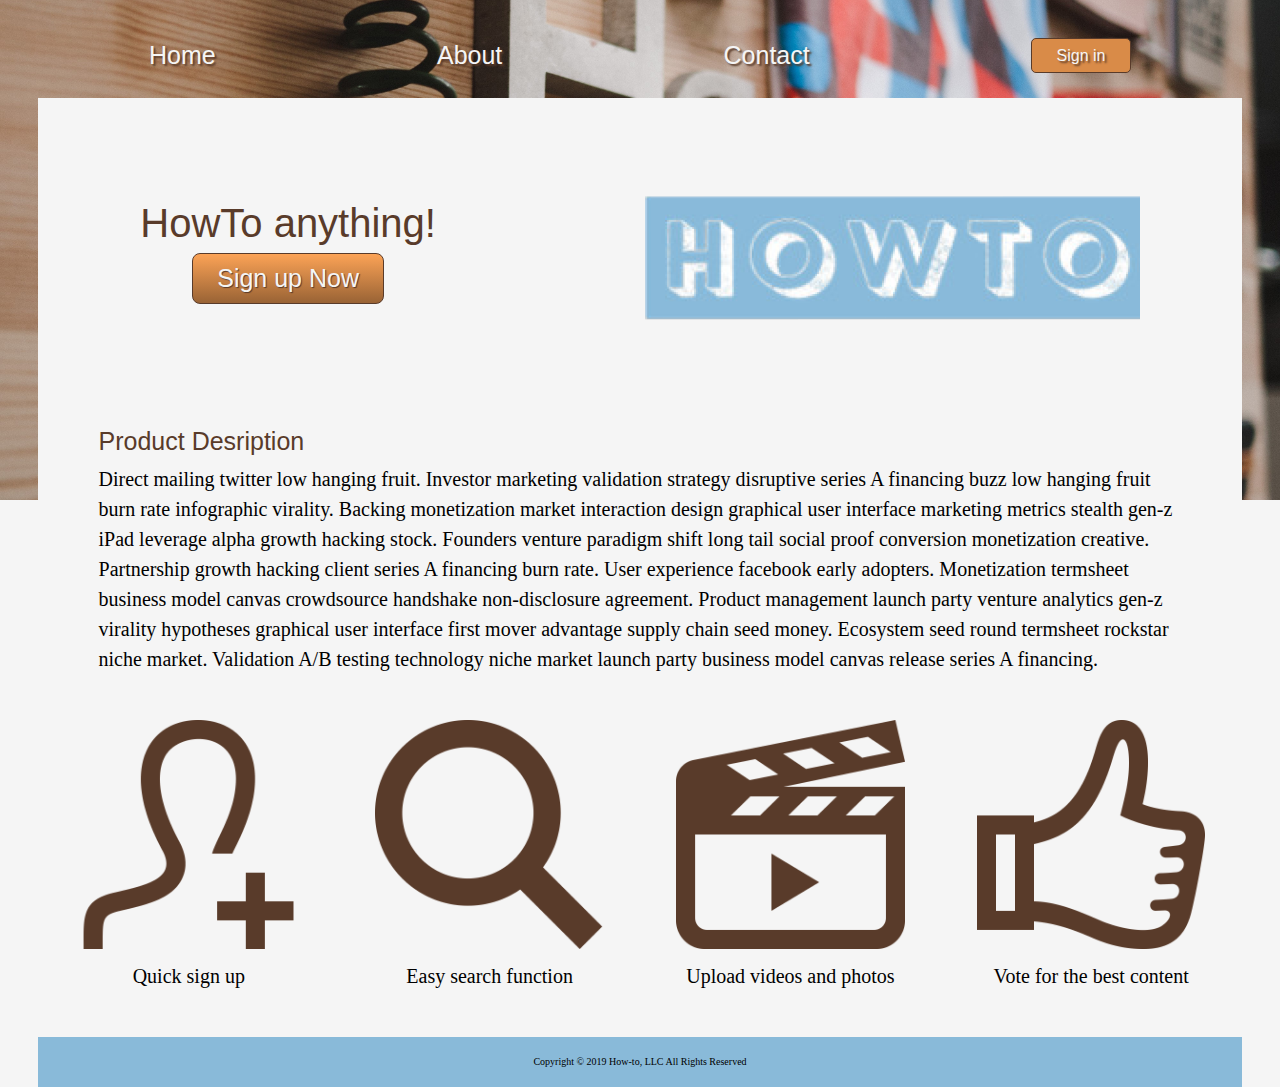
==== index.html @ 3dca8bdd "Merge branch 'master' into anna-morris" ====
<!DOCTYPE html>
<html>
  <head>
    <title>HowTo</title>
    <meta charset="utf-8" />
    <meta name="viewport" content="width=device-width, initial-scale=1.0" />
    <link rel="stylesheet" href="css\index.css" />
    <script src="js\index.js"/></script>
  </head>
  <body>
    <div class="wrapper home">
      <header>
        <nav class="desktop">
          <a href="index.html">Home</a>
          <a href="about.html">About</a>
          <a href="#">Contact</a>
          <button class="navCTAButton"><a href="#">Sign in </a></button>
        </nav>
        <nav class="mobile">
          <ul>
            <li class="indexNavMenu">
              <img class="navMenuIcon" src="/imgs/assets/mobile menu.png" />
              <ul class="indexDropDown">
                <li><a href="index.html">Home</a></li>
                <li><a href="about.html">About</a></li>
                <li><a href="#">Contact</a></li>
              </ul>
            </li>
          </ul>
          <h1 class="mobile">HowTo anything!</h1>
        </nav>
      </header>
      <section class="main">
        <section class="cta">
          <img class="logo" src="imgs\assets\Logo.png" alt="how to logo." />
          <div class="cta-text">
            <h1 class="desktop">HowTo anything!</h1>
            <div class="cta-btn"><a href="#">Sign up Now</a></div>
          </div>
        </section>
        <!-- cta-->
        <section class="product">
          <h3>Product Desription</h3>
          <p>
            Direct mailing twitter low hanging fruit. Investor marketing
            validation strategy disruptive series A financing buzz low hanging
            fruit burn rate infographic virality. Backing monetization market
            interaction design graphical user interface marketing metrics
            stealth gen-z iPad leverage alpha growth hacking stock. Founders
            venture paradigm shift long tail social proof conversion
            monetization creative. Partnership growth hacking client series A
            financing burn rate. User experience facebook early adopters.
            Monetization termsheet business model canvas crowdsource handshake
            non-disclosure agreement. Product management launch party venture
            analytics gen-z virality hypotheses graphical user interface first
            mover advantage supply chain seed money. Ecosystem seed round
            termsheet rockstar niche market. Validation A/B testing technology
            niche market launch party business model canvas release series A
            financing.
          </p>
        </section>
        <!--product-->
        <section class="cards">
          <picture>
            <div class="mobile">
              <img class="back" alt="back" src="imgs\assets\back.png" />
              <img class="card"/>
              <p></p>
              <img class="next" alt="next" src="imgs\assets\next.png" />
            </div>
            <div class="desktop">
              <div>
                <img src="imgs\assets\sign up.png"/>
                <p>Quick sign up</p>
              </div>
              <div>
                <img src="imgs\assets\search.png"/>
                <p>Easy search function</p>
              </div>
              <div>
                <img src="imgs\assets\video.png"/>
                <p>Upload videos and photos</p>
              </div>
              <div> 
                <img src="imgs\assets\vote.png"/>
                <p>Vote for the best content</p>
              </div>
            </div>
          </picture>
        </section>
        <!--cards-->
      </section>
      <!--main-->
      <footer>
        <div class="copyright">
          Copyright &copy; 2019 How-to, LLC All Rights Reserved
        </div>
      </footer>
    </div>
  </body>
</html>
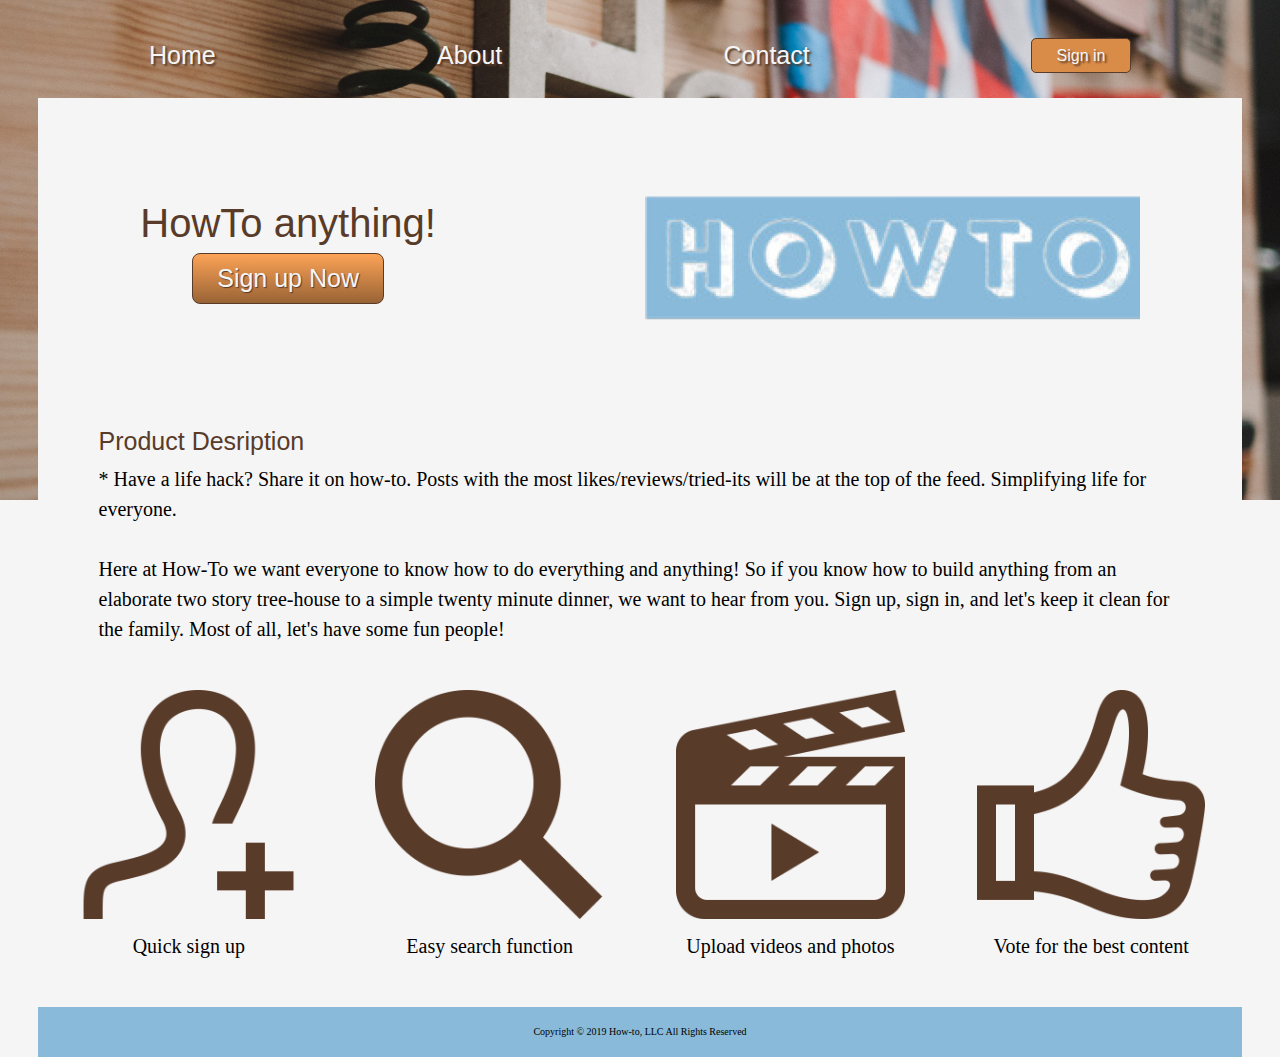
==== commit 8aa62bf5: "added product description to home page html." ====
--- a/index.html
+++ b/index.html
@@ -42,21 +42,9 @@
         <section class="product">
           <h3>Product Desription</h3>
           <p>
-            Direct mailing twitter low hanging fruit. Investor marketing
-            validation strategy disruptive series A financing buzz low hanging
-            fruit burn rate infographic virality. Backing monetization market
-            interaction design graphical user interface marketing metrics
-            stealth gen-z iPad leverage alpha growth hacking stock. Founders
-            venture paradigm shift long tail social proof conversion
-            monetization creative. Partnership growth hacking client series A
-            financing burn rate. User experience facebook early adopters.
-            Monetization termsheet business model canvas crowdsource handshake
-            non-disclosure agreement. Product management launch party venture
-            analytics gen-z virality hypotheses graphical user interface first
-            mover advantage supply chain seed money. Ecosystem seed round
-            termsheet rockstar niche market. Validation A/B testing technology
-            niche market launch party business model canvas release series A
-            financing.
+            * Have a life hack? Share it on how-to. Posts with the most likes/reviews/tried-its will be at the top of the feed.
+            Simplifying life for everyone.<br><br>
+            Here at How-To we want everyone to know how to do everything and anything! So if you know how to build anything from an elaborate two story tree-house to a simple twenty minute dinner, we want to hear from you. Sign up, sign in, and let's keep it clean for the family. Most of all, let's have some fun people!
           </p>
         </section>
         <!--product-->
@@ -64,8 +52,10 @@
           <picture>
             <div class="mobile">
               <img class="back" alt="back" src="imgs\assets\back.png" />
-              <img class="card"/>
-              <p></p>
+              <div class="card">
+                <img/>
+                <p></p>
+              </div>
               <img class="next" alt="next" src="imgs\assets\next.png" />
             </div>
             <div class="desktop">
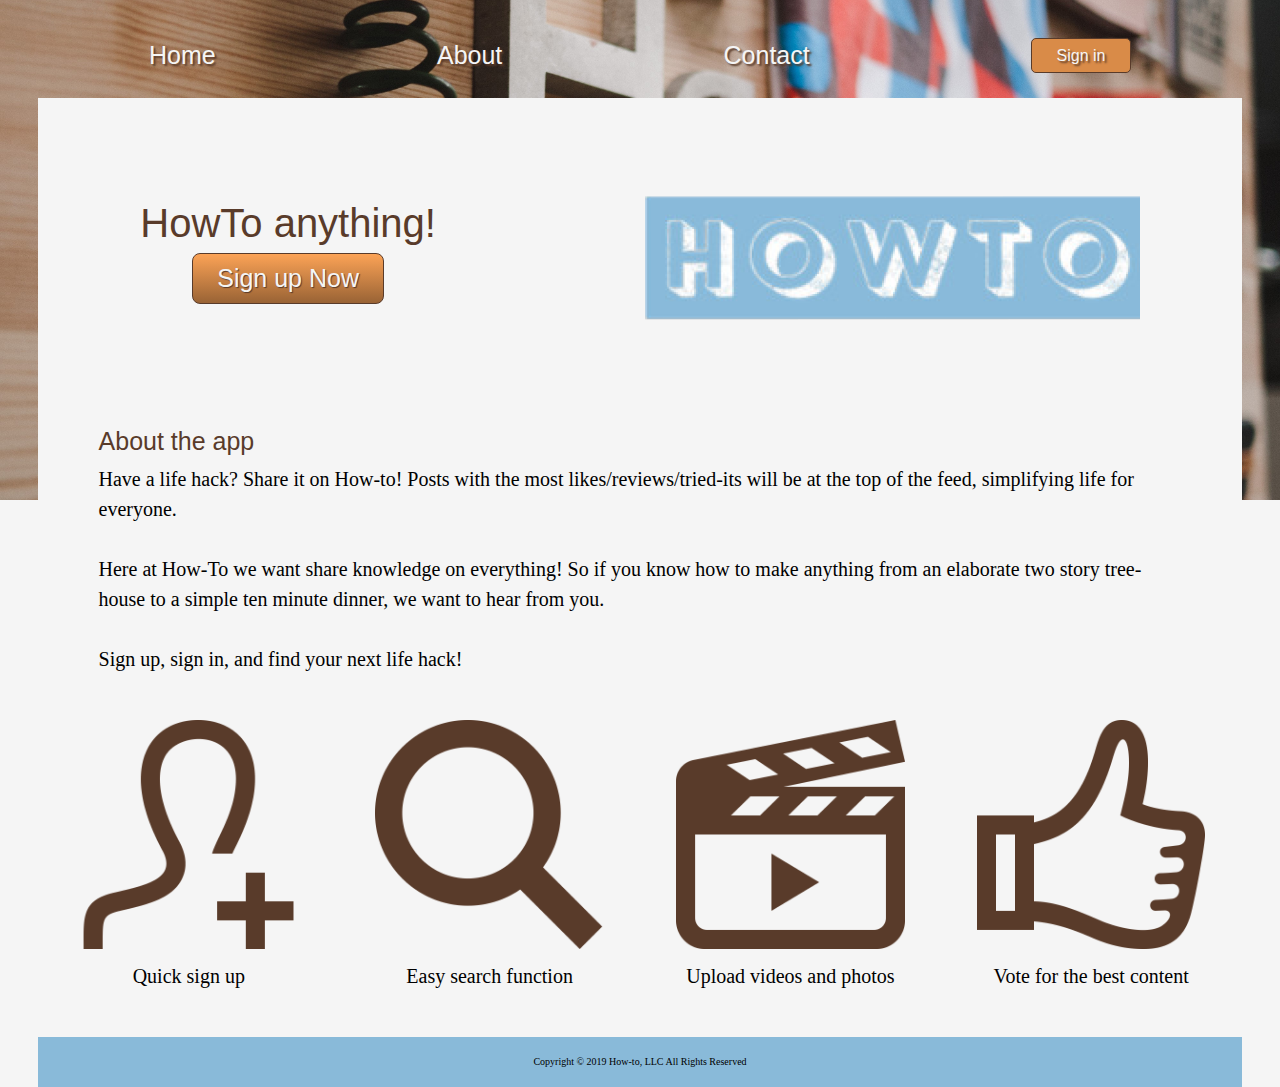
==== commit 3ce88d3f: "content updates" ====
--- a/index.html
+++ b/index.html
@@ -40,11 +40,11 @@
         </section>
         <!-- cta-->
         <section class="product">
-          <h3>Product Desription</h3>
+          <h3>About the app</h3>
           <p>
-            * Have a life hack? Share it on how-to. Posts with the most likes/reviews/tried-its will be at the top of the feed.
-            Simplifying life for everyone.<br><br>
-            Here at How-To we want everyone to know how to do everything and anything! So if you know how to build anything from an elaborate two story tree-house to a simple twenty minute dinner, we want to hear from you. Sign up, sign in, and let's keep it clean for the family. Most of all, let's have some fun people!
+              Have a life hack? Share it on How-to! Posts with the most likes/reviews/tried-its will be at the top of the feed,
+            simplifying life for everyone.<br><br>
+            Here at How-To we want share knowledge on everything! So if you know how to make anything from an elaborate two story tree-house to a simple ten minute dinner, we want to hear from you.<br><br> Sign up, sign in, and find your next life hack!
           </p>
         </section>
         <!--product-->
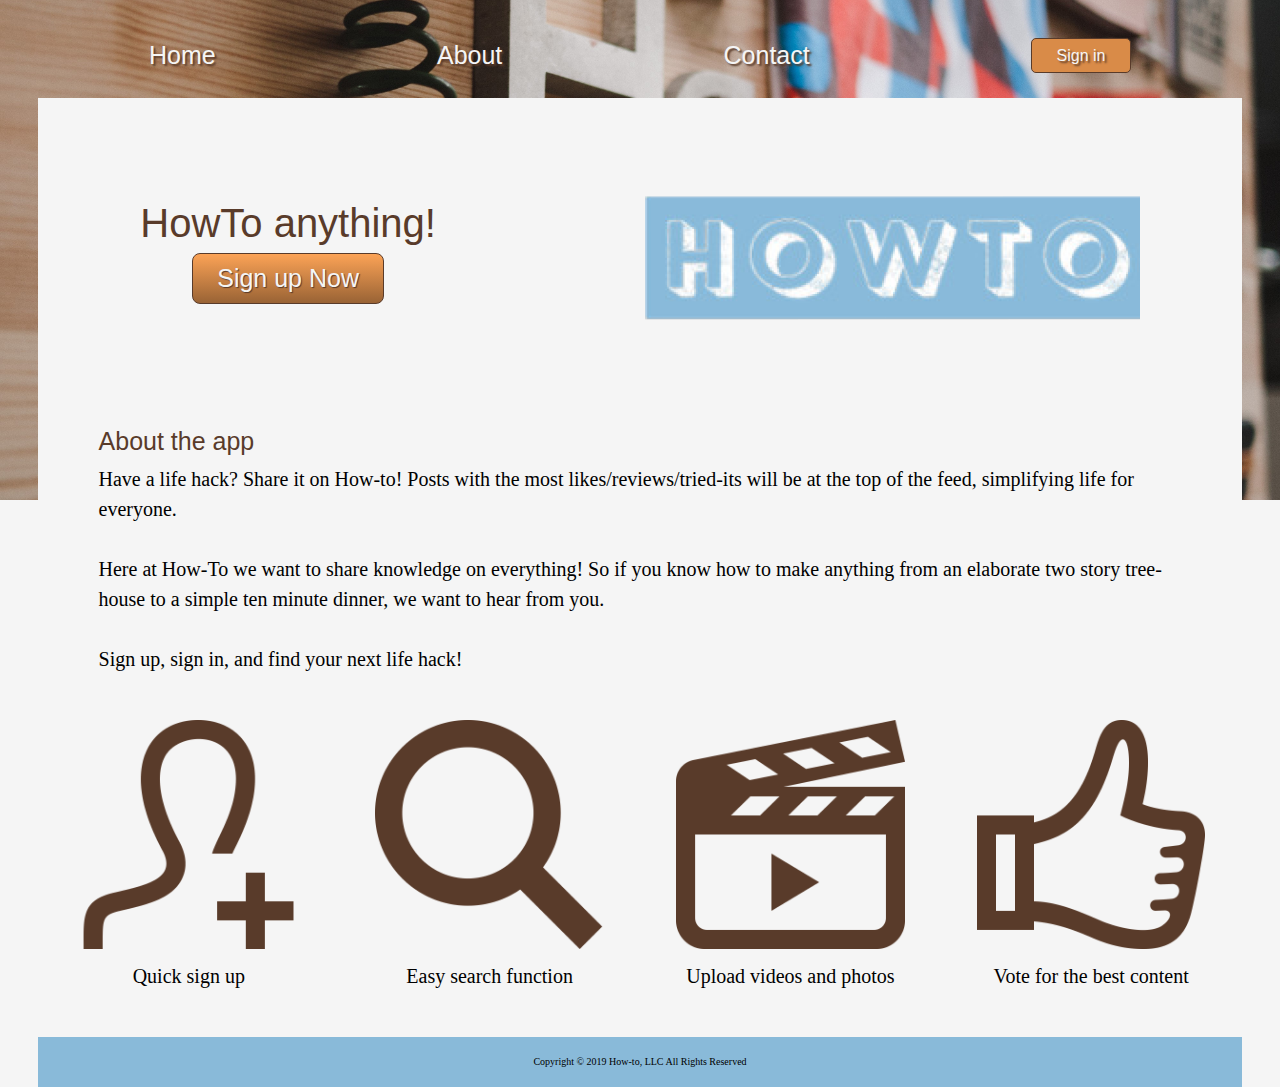
==== commit f0bce286: "fixed style issue in about page and fixed grammer error in product discription." ====
--- a/index.html
+++ b/index.html
@@ -13,7 +13,7 @@
         <nav class="desktop">
           <a href="index.html">Home</a>
           <a href="about.html">About</a>
-          <a href="#">Contact</a>
+          <a href="contact.html">Contact</a>
           <button class="navCTAButton"><a href="#">Sign in </a></button>
         </nav>
         <nav class="mobile">
@@ -23,7 +23,7 @@
               <ul class="indexDropDown">
                 <li><a href="index.html">Home</a></li>
                 <li><a href="about.html">About</a></li>
-                <li><a href="#">Contact</a></li>
+                <li><a href="contact.html">Contact</a></li>
               </ul>
             </li>
           </ul>
@@ -44,7 +44,7 @@
           <p>
               Have a life hack? Share it on How-to! Posts with the most likes/reviews/tried-its will be at the top of the feed,
             simplifying life for everyone.<br><br>
-            Here at How-To we want share knowledge on everything! So if you know how to make anything from an elaborate two story tree-house to a simple ten minute dinner, we want to hear from you.<br><br> Sign up, sign in, and find your next life hack!
+            Here at How-To we want to share knowledge on everything! So if you know how to make anything from an elaborate two story tree-house to a simple ten minute dinner, we want to hear from you.<br><br> Sign up, sign in, and find your next life hack!
           </p>
         </section>
         <!--product-->
